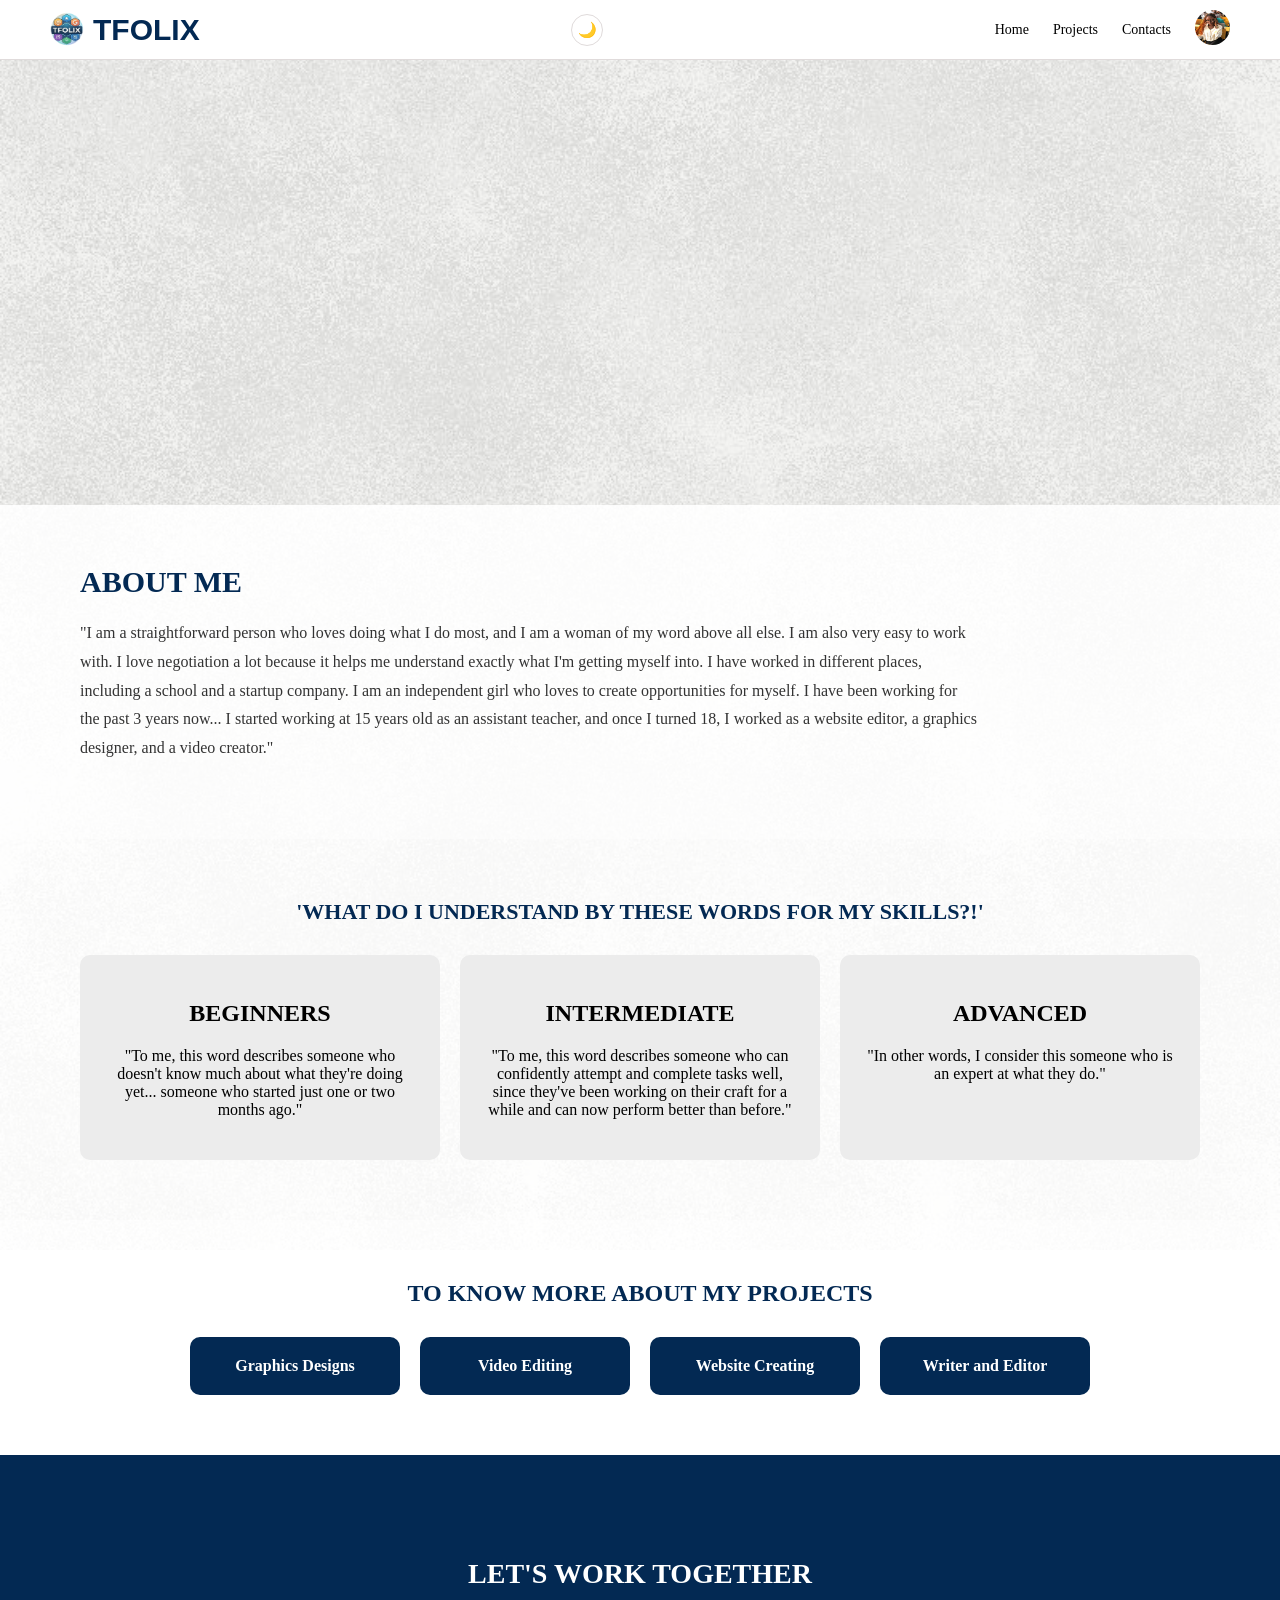
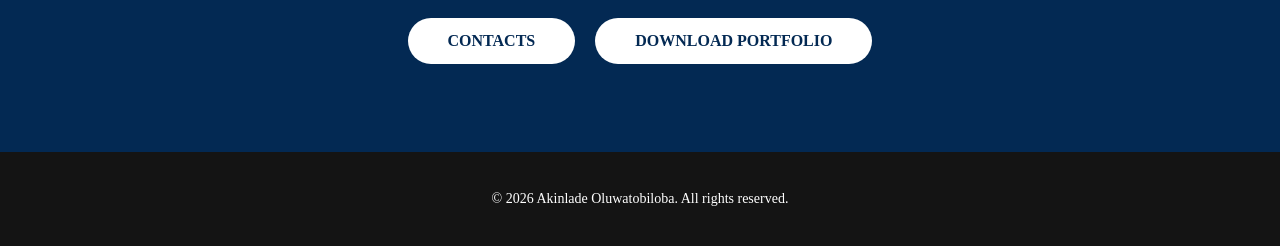
==== index.html @ f11346c0 "Add files via upload" ====
<!DOCTYPE html>
<html lang="en">
    <head>
        <meta charset="UTF-8">
        <meta name="viewport" content="width=device-width, initial-scale=1.0">
        <title>Tobi's Portfolio</title>
        <link rel="stylesheet" href="styles/index.css">
        <link rel="stylesheet" href="styles/home.css">
        <link rel="icon" href="images/LOGO2.png">
       
        <script>
            window.va = window.va || function () { (window.vaq = window.vaq || []).push(arguments); };
        </script>
        <script defer src="/_vercel/insights/script.js"></script>
    </head>
    <body class="body">
        <header class="header">
            <div class="brand">
                <img class="logo" src="images/LOGO2.png" alt="logo" />
                <div class="tobi">
                    <h1>TFOLIX</h1>
                </div>
            </div>
            <button class="theme-toggle" aria-label="Toggle dark mode" aria-pressed="false">
                <span class="icon-moon" aria-hidden="true">&#127769;</span>
                <span class="icon-sun" aria-hidden="true">&#9728;&#65039;</span>
            </button>
            <button class="menu-toggle" aria-label="Open menu" aria-expanded="false">
                <span></span><span></span><span></span>
            </button>
            <div class="sub">
                <p class="home"><a class="home" href="index.html">Home</a></p>
                <div class="dropdown">
                    <p class="projects"><a class="projects" href="projects.html">Projects</a></p>
                    <div class="dropdown-menu">
                        <a href="pictures.html">Graphics Designs</a>
                        <a href="video.html">Video Editing</a>
                        <a href="website.html">Website Creating</a>
                        <a href="writer.html">Writer and Editor</a>
                    </div>
                </div>
                <p class="contacts"><a class="contacts" href="phone.html">Contacts</a></p>
                <a href="profile.html"><img class="profile" src="images/profile-photo.jpg" alt="Tobi's profile"/></a>
            </div>
        </header>

        <div class="remain">
            <img class="welcome slide1" src="images/portfolio.png" alt="welcome to tobi portfolio"/>
            <img class="welcome slide2" src="images/portfolio2.png" alt="welcome to tobi's portfolio"/>
            <img class="welcome slide3" src="images/portfolio3.png" alt="welcome to tobi's portfolio"/>
        </div>

        <div class="abouts">
            <h1 class="about">ABOUT ME</h1>
            <div class="what">
                <p class="composition">"I am a straightforward person who loves doing what I do most, and I am a woman of my word above all else. I am also very easy to work with. I love negotiation a lot because it helps me understand exactly what I'm getting myself into. I have worked in different places, including a school and a startup company. I am an independent girl who loves to create opportunities for myself. I have been working for the past 3 years now... I started working at 15 years old as an assistant teacher, and once I turned 18, I worked as a website editor, a graphics designer, and a video creator."</p>
            </div>
        </div>

        <div class="box">
            <h1 class="beg">'WHAT DO I UNDERSTAND BY THESE WORDS FOR MY SKILLS?!'</h1>
            <div class="grid">
                <h2>BEGINNERS</h2>
                <p>"To me, this word describes someone who doesn't know much about what they're doing yet... someone who started just one or two months ago."</p>
            </div>
            <div class="grids">
                <h2>INTERMEDIATE</h2>
                <p>"To me, this word describes someone who can confidently attempt and complete tasks well, since they've been working on their craft for a while and can now perform better than before."</p>
            </div>
            <div class="gridss">
                <h2>ADVANCED</h2>
                <p>"In other words, I consider this someone who is an expert at what they do."</p>
            </div>
        </div>

        <div class="tools-section">
            <h1 class="tools-title">TO KNOW MORE ABOUT MY PROJECTS</h1>
            <div class="tools-grid">
                <div class="tool-item"><a href="pictures.html">Graphics Designs</a></div>
                <div class="tool-item"><a href="video.html">Video Editing</a></div>
                <div class="tool-item"><a href="website.html">Website Creating</a></div>
                <div class="tool-item"><a href="writer.html">Writer and Editor</a></div>
            </div>
        </div>

        <div class="cta-section">
            <h2 class="cta-text">LET'S WORK TOGETHER</h2>
            <a class="cta-cursor" href="phone.html">CONTACTS</a>
            <a class="cta-cursor" href="files/Tobi-Resume.pdf" download>DOWNLOAD PORTFOLIO</a>
        </div>

        <footer class="site-footer">
            <p>&copy; <span id="year">2026</span> Akinlade Oluwatobiloba. All rights reserved.</p>
        </footer>

        <button class="to-top" aria-label="Back to top">&uarr;</button>
        <script src="scripts/main.js"></script>
    </body>
</html>
---- styles/index.css ----
body {
    margin: 0;
    padding: 0;
    background-image: url("../images/bg-texture-light.jpeg");
    background-size: cover;
    background-position: center;
    background-attachment: fixed;
    background-repeat: no-repeat;
}

h1 {
    font-size: 30px;
    font-family: sans-serif;
    margin: 0;
}

a {
    text-decoration: none;
    color: inherit;
}

*:focus-visible {
    outline: 3px solid rgb(3, 41, 83);
    outline-offset: 2px;
}

.header {
    border-bottom: 1px solid rgb(224, 219, 219);
    background-color: rgb(255, 255, 255);
    justify-content: space-between;
    display: flex;
    align-items: center;
    position: fixed;
    top: 0;
    width: 100%;
    z-index: 10;
    box-sizing: border-box;
    padding: 10px 0;
}

.brand {
    display: flex;
    align-items: center;
    gap: 8px;
}

.logo {
    height: 35px;
    width: 35px;
    border-radius: 50%;
    margin-left: 50px;
}

.tobi {
    color: rgb(3, 41, 83);
}

.sub {
    display: flex;
    align-items: center;
    gap: 1.5em;
    margin-right: 50px;
}

.profile {
    height: 35px;
    width: 35px;
    border-radius: 50%;
    cursor: pointer;
}

.home, .projects, .contacts {
    cursor: pointer;
    margin: 0;
    font-family: Verdana;
    font-size: 14px;
}

.home a, .projects a, .contacts a {
    color: inherit;
    text-decoration: none;
}

.home:hover, .home a:hover { color: brown; }
.projects:hover, .projects a:hover { color: brown; }
.contacts:hover, .contacts a:hover { color: brown; }

.home:active, .home a:active { text-decoration: underline; }
.projects:active, .projects a:active { text-decoration: underline; }
.contacts:active, .contacts a:active { text-decoration: underline; }

/* Current page indicator (set by scripts/main.js) */
.active-link {
    color: brown;
    text-decoration: underline;
    text-underline-offset: 4px;
}

/* Dark mode toggle button, sits in the header next to the profile icon */
.theme-toggle {
    display: flex;
    align-items: center;
    justify-content: center;
    height: 32px;
    width: 32px;
    border-radius: 50%;
    border: 1px solid rgb(224, 219, 219);
    background-color: transparent;
    cursor: pointer;
    font-size: 15px;
    line-height: 1;
    padding: 0;
    margin-right: 20px;
    transition: background-color 0.2s ease, border-color 0.2s ease;
}

.theme-toggle:hover, .theme-toggle:focus-visible {
    background-color: rgba(3, 41, 83, 0.08);
}

.theme-toggle .icon-moon { display: inline; }
.theme-toggle .icon-sun { display: none; }

/* Hamburger button — hidden on desktop, shown in styles/home.css */
.menu-toggle {
    display: none;
    width: 34px;
    height: 26px;
    margin-right: 20px;
    border: none;
    background: transparent;
    cursor: pointer;
    padding: 0;
    flex-direction: column;
    justify-content: space-between;
}

.menu-toggle span {
    display: block;
    height: 3px;
    width: 100%;
    background-color: rgb(3, 41, 83);
    border-radius: 2px;
    transition: transform 0.25s ease, opacity 0.25s ease;
}

.menu-toggle.is-active span:nth-child(1) { transform: translateY(11px) rotate(45deg); }
.menu-toggle.is-active span:nth-child(2) { opacity: 0; }
.menu-toggle.is-active span:nth-child(3) { transform: translateY(-11px) rotate(-45deg); }

.remain {
    margin-top: 55px;
    padding: 0;
    border: none;
    align-content: center;
    justify-content: center;
    position: relative;
    display: flex;
    height: 450px;
    background-color: rgba(0,0,0,0.03);
    overflow: hidden;
}

.welcome {
    width: 90%;
    display: flex;
    position: absolute;
    inset: 0;
    margin: auto;
    opacity: 0;
    animation: slideShow 12s infinite;
}

/* Pausing the slideshow on hover/touch (scripts/main.js toggles this class) */
.remain.paused .welcome {
    animation-play-state: paused;
}

.slide1 { animation-delay: 0s; }
.slide2 { animation-delay: 4s; }
.slide3 { animation-delay: 8s; }

@keyframes slideShow {
    0%   { opacity: 0; }
    5%   { opacity: 1; }
    28%  { opacity: 1; }
    33%  { opacity: 0; }
    100% { opacity: 0; }
}

.abouts {
    padding: 60px 80px;
    background-color: rgba(255, 255, 255, 0.85);
}

.about {
    font-family: Georgia;
    color: rgb(3, 41, 83);
    margin-bottom: 20px;
}

.what {
    max-width: 900px;
}

.composition {
    font-family: Georgia;
    font-size: 16px;
    line-height: 1.8;
    color: #333;
}

.box {
    gap: 20px;
    grid-template-columns: repeat(3, 1fr);
    display: grid;
    padding: 60px 80px;
    font-family: Verdana;
    text-align: center;
    background-color: rgba(255, 255, 255, 0.75);
}

.beg {
    text-align: center;
    font-size: 22px;
    font-family: Georgia;
    grid-column: 1 / -1;
    margin-bottom: 10px;
    color: rgb(3, 41, 83);
}

.grid, .grids, .gridss {
    background-color: rgb(236, 236, 236);
    padding: 25px;
    border-radius: 10px;
}

.grid.in-view { animation-delay: 0.2s; }
.grids.in-view { animation-delay: 0.4s; }
.gridss.in-view { animation-delay: 0.6s; }

.tools-section {
    padding: 60px 80px;
    text-align: center;
    background-color: rgba(255, 255, 255, 0.85);
}

.tools-section.in-view { animation-delay: 0.1s; }

.tools-title {
    font-family: Georgia;
    font-size: 24px;
    margin-bottom: 30px;
    color: rgb(3, 41, 83);
}

.tools-grid {
    display: grid;
    grid-template-columns: repeat(4, 1fr);
    gap: 20px;
    max-width: 900px;
    margin: 0 auto;
}

.tool-item {
    background-color: rgb(3, 41, 83);
    color: white;
    padding: 20px;
    border-radius: 10px;
    font-family: Verdana;
    font-weight: bold;
    transition: transform 0.3s ease, background-color 0.3s ease;
    cursor: pointer;
}

.tool-item a {
    color: white;
    text-decoration: none;
}

.tool-item:nth-child(1).in-view { animation-delay: 0.1s; }
.tool-item:nth-child(2).in-view { animation-delay: 0.2s; }
.tool-item:nth-child(3).in-view { animation-delay: 0.3s; }
.tool-item:nth-child(4).in-view { animation-delay: 0.4s; }

.tool-item:hover, .tool-item:focus-visible {
    transform: translateY(-6px);
    background-color: rgb(5, 60, 120);
}

.cta-section {
    text-align: center;
    padding: 80px 40px;
    background-color: rgb(3, 41, 83);
    color: white;
}

.cta-text {
    font-family: Georgia;
    font-size: 28px;
    margin-bottom: 20px;
}

.cta-cursor {
    display: inline-block;
    background-color: white;
    color: rgb(3, 41, 83);
    padding: 14px 40px;
    border-radius: 30px;
    cursor: pointer;
    font-weight: bold;
    font-family: Verdana;
    text-decoration: none;
    margin: 8px;
    transition: transform 0.3s ease, background-color 0.3s ease;
}

.cta-cursor:hover, .cta-cursor:focus-visible {
    transform: scale(1.05);
    background-color: rgb(220, 220, 220);
}

.dropdown {
    position: relative;
}

.dropdown-menu {
    display: none;
    position: absolute;
    top: 100%;
    left: 0;
    background-color: white;
    border: 1px solid rgb(224, 219, 219);
    border-radius: 8px;
    min-width: 180px;
    box-shadow: 0 4px 12px rgba(0,0,0,0.1);
    z-index: 100;
    overflow: hidden;
}

.dropdown-menu a {
    display: block;
    padding: 12px 16px;
    font-family: Verdana;
    font-size: 13px;
    color: rgb(3, 41, 83);
    text-decoration: none;
    border-bottom: 1px solid rgb(240, 240, 240);
}

.dropdown-menu a:last-child {
    border-bottom: none;
}

.dropdown-menu a:hover {
    background-color: rgb(3, 41, 83);
    color: white;
}

.dropdown:hover .dropdown-menu {
    display: block;
}

/* Tap-to-open state for touch devices (toggled by scripts/main.js) */
.dropdown.open .dropdown-menu {
    display: block;
}

.site-footer {
    text-align: center;
    padding: 25px;
    background-color: rgb(20, 20, 20);
    color: white;
    font-family: Verdana;
    font-size: 14px;
}

/* Back-to-top button, shown after scrolling (scripts/main.js) */
.to-top {
    position: fixed;
    right: 20px;
    bottom: 20px;
    height: 44px;
    width: 44px;
    border-radius: 50%;
    border: none;
    background-color: rgb(3, 41, 83);
    color: white;
    font-size: 18px;
    line-height: 1;
    cursor: pointer;
    box-shadow: 0 4px 12px rgba(0,0,0,0.25);
    opacity: 0;
    visibility: hidden;
    transform: translateY(10px);
    transition: opacity 0.25s ease, transform 0.25s ease, visibility 0.25s;
    z-index: 20;
}

.to-top.visible {
    opacity: 1;
    visibility: visible;
    transform: translateY(0);
}

.to-top:hover, .to-top:focus-visible {
    background-color: rgb(5, 60, 120);
}

/* Scroll-reveal: base state is fully visible so the page works with
   JavaScript off. scripts/main.js adds .reveal only where it can also
   guarantee the follow-up .in-view, so nothing gets stuck hidden. */
.reveal {
    opacity: 0;
    transform: translateY(30px);
}

.reveal.in-view {
    animation: fadeInUp 0.8s ease forwards;
}

@keyframes fadeInUp {
    0%   { opacity: 0; transform: translateY(30px); }
    100% { opacity: 1; transform: translateY(0); }
}

@media (prefers-reduced-motion: reduce) {
    .reveal, .reveal.in-view {
        animation: none;
        opacity: 1;
        transform: none;
    }
    .welcome, .tool-item, .cta-cursor {
        animation-duration: 0.01ms !important;
        transition-duration: 0.01ms !important;
    }
}

/* =========================================================
   DARK MODE
   Toggled by adding class="dark-mode" to <body> via
   scripts/main.js. Everything below only overrides colors —
   layout rules above stay the same for both modes.
   ========================================================= */

body.dark-mode {
    background-image: url("../images/bg-texture-dark.jpeg");
}

body.dark-mode .theme-toggle .icon-moon { display: none; }
body.dark-mode .theme-toggle .icon-sun { display: inline; }
body.dark-mode .theme-toggle {
    border-color: rgba(255, 255, 255, 0.25);
}
body.dark-mode .theme-toggle:hover,
body.dark-mode .theme-toggle:focus-visible {
    background-color: rgba(255, 255, 255, 0.1);
}

body.dark-mode .header {
    background-color: rgb(18, 18, 20);
    border-bottom-color: rgba(255, 255, 255, 0.12);
}

body.dark-mode .tobi {
    color: rgb(140, 185, 255);
}

body.dark-mode .home, 
body.dark-mode .projects, 
body.dark-mode .contacts {
    color: rgb(230, 230, 230);
}

body.dark-mode .home:hover, body.dark-mode .home a:hover,
body.dark-mode .projects:hover, body.dark-mode .projects a:hover,
body.dark-mode .contacts:hover, body.dark-mode .contacts a:hover {
    color: rgb(255, 175, 120);
}

body.dark-mode .active-link {
    color: rgb(255, 175, 120);
}

body.dark-mode .menu-toggle span {
    background-color: rgb(230, 230, 230);
}

body.dark-mode .sub {
    background-color: rgb(18, 18, 20);
    border-bottom-color: rgba(255, 255, 255, 0.12);
}

body.dark-mode .sub > * {
    border-top-color: rgba(255, 255, 255, 0.08);
}

body.dark-mode .dropdown-menu {
    background-color: rgb(28, 28, 31);
    border-color: rgba(255, 255, 255, 0.12);
}

body.dark-mode .dropdown-menu a {
    color: rgb(220, 220, 220);
    border-bottom-color: rgba(255, 255, 255, 0.08);
}

body.dark-mode .dropdown-menu a:hover {
    background-color: rgb(5, 60, 120);
    color: white;
}

body.dark-mode .abouts,
body.dark-mode .tools-section {
    background-color: rgba(15, 15, 17, 0.88);
}

body.dark-mode .box {
    background-color: rgba(15, 15, 17, 0.8);
}

body.dark-mode .about,
body.dark-mode .beg,
body.dark-mode .tools-title {
    color: rgb(140, 185, 255);
}

body.dark-mode .composition {
    color: rgb(215, 215, 215);
}

body.dark-mode .grid, 
body.dark-mode .grids, 
body.dark-mode .gridss {
    background-color: rgb(32, 32, 35);
    color: rgb(220, 220, 220);
}

body.dark-mode .grid h2,
body.dark-mode .grids h2,
body.dark-mode .gridss h2 {
    color: rgb(140, 185, 255);
}

body.dark-mode .to-top {
    background-color: rgb(140, 185, 255);
    color: rgb(15, 15, 17);
}

body.dark-mode .to-top:hover,
body.dark-mode .to-top:focus-visible {
    background-color: rgb(180, 210, 255);
}

body.dark-mode *:focus-visible {
    outline-color: rgb(140, 185, 255);
}
---- styles/home.css ----
/* =========================================================
   Responsive overrides for tablet and phone.
   styles/index.css holds the desktop-first base; everything
   here only adjusts what needs to change on smaller screens.
   ========================================================= */

/* ---------- Tablet and below (≤ 768px) ---------- */
@media (max-width: 768px) {

    .logo { margin-left: 20px; }

    .menu-toggle {
        display: flex;
    }

    .theme-toggle {
        margin-right: 14px;
    }

    .sub {
        margin-right: 0;
        position: fixed;
        top: 56px;
        left: 0;
        right: 0;
        flex-direction: column;
        align-items: flex-start;
        gap: 0;
        background-color: rgb(255, 255, 255);
        max-height: 0;
        overflow: hidden;
        transition: max-height 0.3s ease;
        border-bottom: 1px solid rgb(224, 219, 219);
    }

    .sub.nav-open {
        max-height: 320px;
    }

    .sub > * {
        width: 100%;
        box-sizing: border-box;
        padding: 14px 20px;
        border-top: 1px solid rgb(240, 240, 240);
    }

    .sub .profile {
        margin: 8px 20px;
    }

    .dropdown {
        width: 100%;
    }

    .dropdown-menu {
        position: static;
        box-shadow: none;
        border: none;
        border-radius: 0;
        min-width: 0;
        background-color: rgb(247, 247, 247);
    }

    .dropdown-menu a {
        padding-left: 32px;
    }

    .remain {
        height: 260px;
        margin-top: 56px;
    }

    .abouts, .box, .tools-section {
        padding: 40px 24px;
    }

    .box {
        grid-template-columns: 1fr;
    }

    .tools-grid {
        grid-template-columns: repeat(2, 1fr);
    }

    .cta-section {
        padding: 50px 24px;
    }
}

/* ---------- Phone (≤ 480px) ---------- */
@media (max-width: 480px) {

    h1 { font-size: 22px; }

    .logo {
        height: 30px;
        width: 30px;
        margin-left: 12px;
    }

    .tobi h1 { font-size: 18px; }

    .remain {
        height: 190px;
    }

    .abouts, .box, .tools-section {
        padding: 30px 16px;
    }

    .about, .tools-title { font-size: 20px; }

    .composition { font-size: 14px; line-height: 1.7; }

    .beg { font-size: 18px; }

    .tools-grid {
        grid-template-columns: 1fr;
    }

    .cta-text { font-size: 22px; }

    .cta-cursor {
        padding: 12px 30px;
    }

    .to-top {
        right: 14px;
        bottom: 14px;
        height: 40px;
        width: 40px;
    }
}
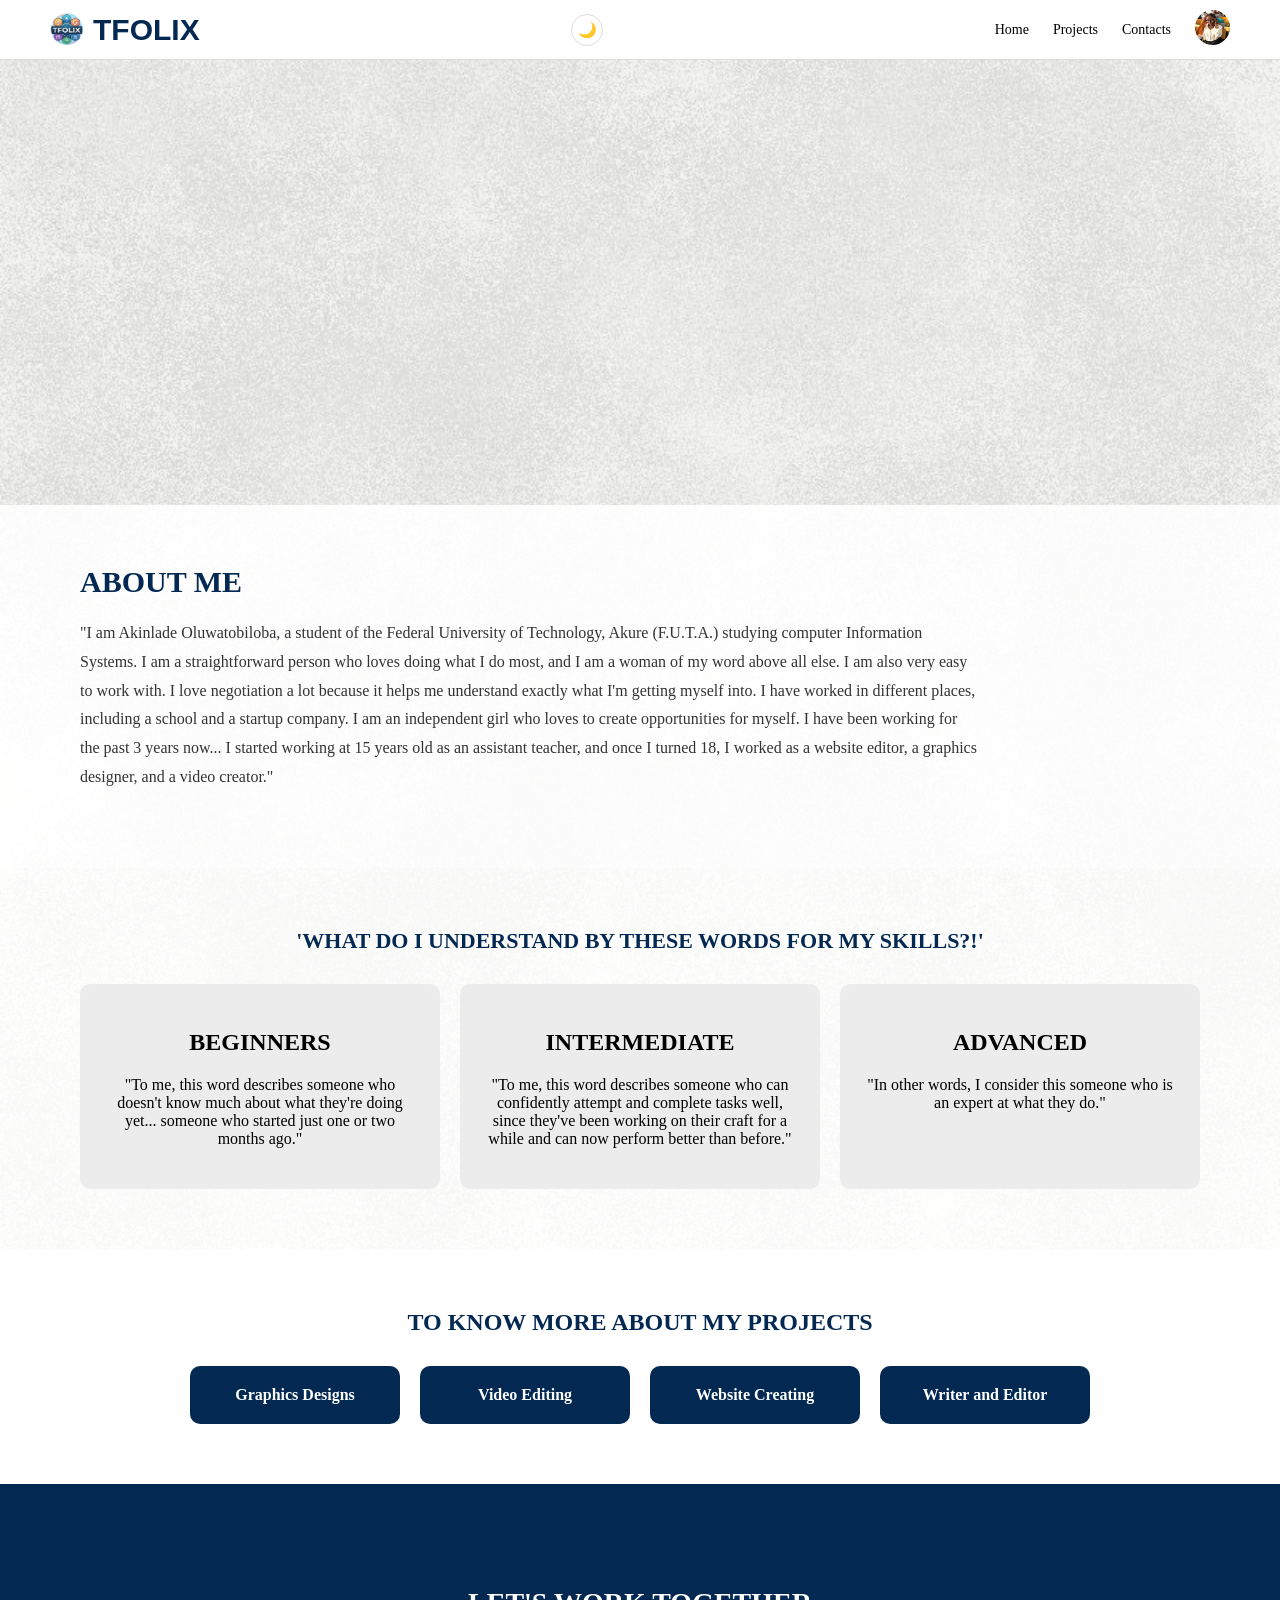
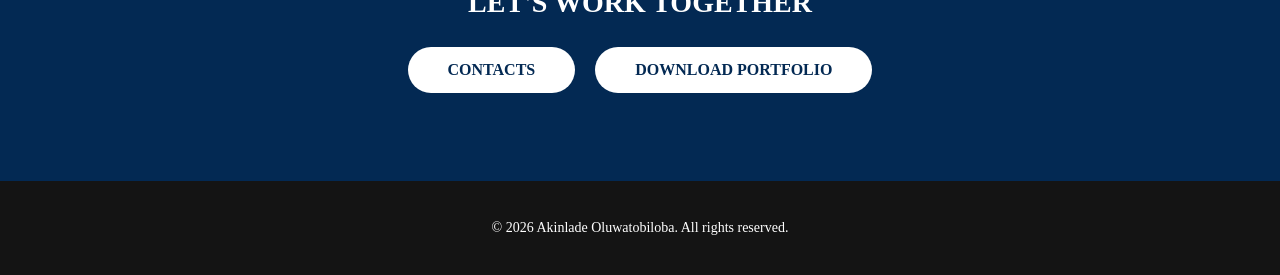
==== commit 068e631d: "Update personal description in index.html" ====
--- a/index.html
+++ b/index.html
@@ -53,7 +53,7 @@
         <div class="abouts">
             <h1 class="about">ABOUT ME</h1>
             <div class="what">
-                <p class="composition">"I am a straightforward person who loves doing what I do most, and I am a woman of my word above all else. I am also very easy to work with. I love negotiation a lot because it helps me understand exactly what I'm getting myself into. I have worked in different places, including a school and a startup company. I am an independent girl who loves to create opportunities for myself. I have been working for the past 3 years now... I started working at 15 years old as an assistant teacher, and once I turned 18, I worked as a website editor, a graphics designer, and a video creator."</p>
+                <p class="composition">"I am Akinlade Oluwatobiloba, a student of the Federal University of Technology, Akure (F.U.T.A.) studying computer Information Systems. I am a straightforward person who loves doing what I do most, and I am a woman of my word above all else. I am also very easy to work with. I love negotiation a lot because it helps me understand exactly what I'm getting myself into. I have worked in different places, including a school and a startup company. I am an independent girl who loves to create opportunities for myself. I have been working for the past 3 years now... I started working at 15 years old as an assistant teacher, and once I turned 18, I worked as a website editor, a graphics designer, and a video creator."</p>
             </div>
         </div>
 
